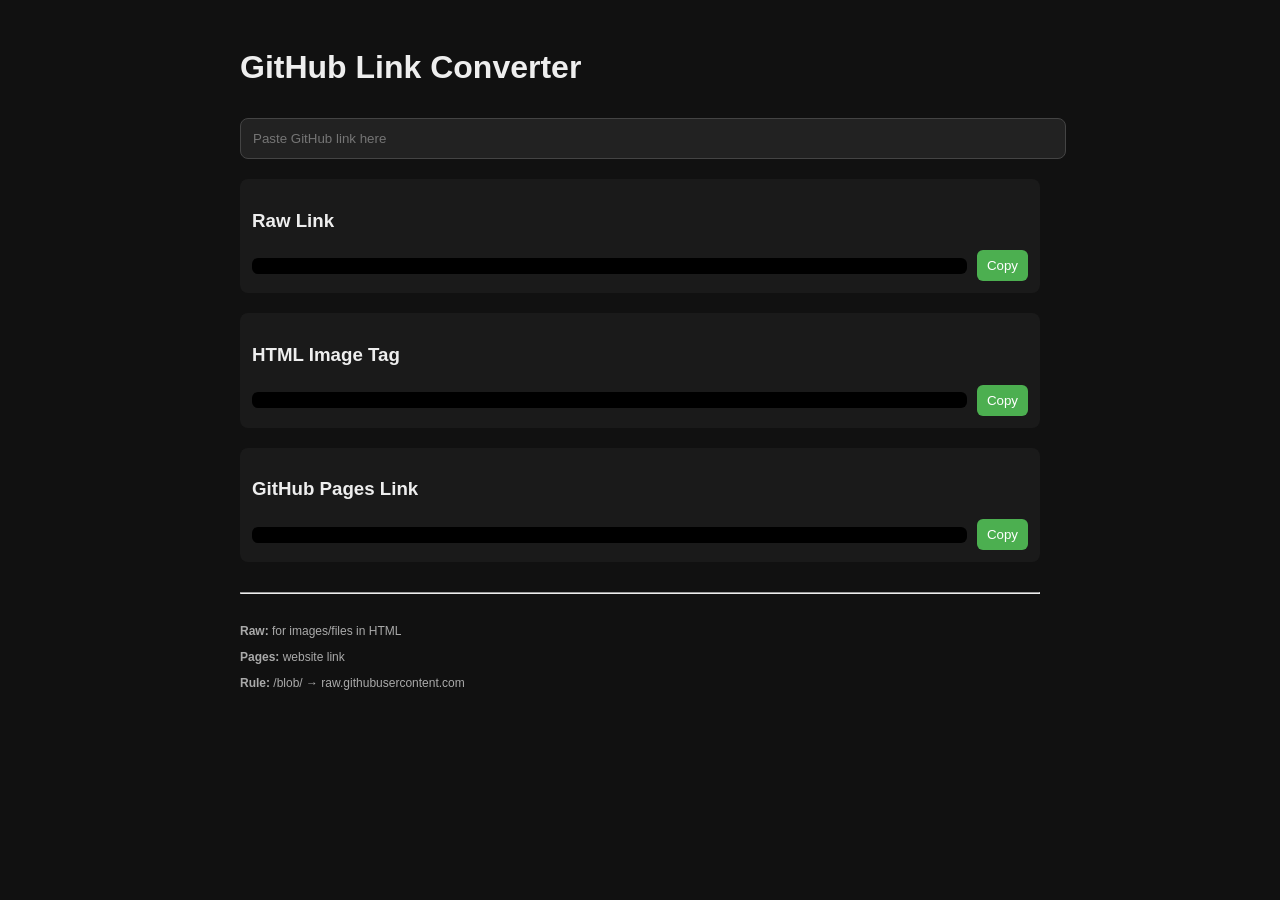
==== link-converter/index.html @ 066777b4 "Create index.html" ====
<!DOCTYPE html>
<html>
<head>
<meta charset="UTF-8">
<title>GitHub Link Converter</title>

<link rel="manifest" href="manifest.json">

<style>
body {
  font-family: Arial;
  background: #111;
  color: #eee;
  padding: 20px;
}

.container {
  max-width: 800px;
  margin: auto;
}

input {
  width: 100%;
  padding: 12px;
  margin-top: 10px;
  background: #222;
  color: white;
  border: 1px solid #444;
  border-radius: 8px;
}

.box {
  margin-top: 20px;
  padding: 12px;
  background: #1a1a1a;
  border-radius: 8px;
}

.result {
  display: flex;
  gap: 10px;
  align-items: center;
}

code {
  flex: 1;
  background: black;
  padding: 8px;
  border-radius: 6px;
  overflow-x: auto;
}

button {
  padding: 8px 10px;
  border: none;
  border-radius: 6px;
  background: #4caf50;
  color: white;
  cursor: pointer;
}

.small {
  font-size: 12px;
  color: #aaa;
}
</style>
</head>

<body>

<div class="container">

<h1>GitHub Link Converter</h1>

<input id="input" placeholder="Paste GitHub link here">

<div class="box">
  <h3>Raw Link</h3>
  <div class="result">
    <code id="raw"></code>
    <button onclick="copy('raw')">Copy</button>
  </div>
</div>

<div class="box">
  <h3>HTML Image Tag</h3>
  <div class="result">
    <code id="html"></code>
    <button onclick="copy('html')">Copy</button>
  </div>
</div>

<div class="box">
  <h3>GitHub Pages Link</h3>
  <div class="result">
    <code id="pages"></code>
    <button onclick="copy('pages')">Copy</button>
  </div>
</div>

<hr style="margin:30px 0;">

<div class="small">
<p><b>Raw:</b> for images/files in HTML</p>
<p><b>Pages:</b> website link</p>
<p><b>Rule:</b> /blob/ → raw.githubusercontent.com</p>
</div>

</div>

<script>
const input = document.getElementById("input");

input.addEventListener("input", () => {
  let url = input.value.trim();

  let raw = "";
  let html = "";
  let pages = "";

  if (url.includes("github.com") && url.includes("/blob/")) {
    raw = url
      .replace("github.com", "raw.githubusercontent.com")
      .replace("/blob/", "/");

    html = `<img src="${raw}">`;
  } else {
    raw = "Paste a /blob/ link";
    html = "Invalid input";
  }

  if (url.includes("github.com")) {
    let parts = url.split("/");
    let user = parts[3];
    let repo = parts[4];
    pages = `https://${user}.github.io/${repo}/`;
  } else {
    pages = "Not detected";
  }

  document.getElementById("raw").textContent = raw;
  document.getElementById("html").textContent = html;
  document.getElementById("pages").textContent = pages;
});

function copy(id) {
  navigator.clipboard.writeText(
    document.getElementById(id).textContent
  );
}
</script>

</body>
</html>
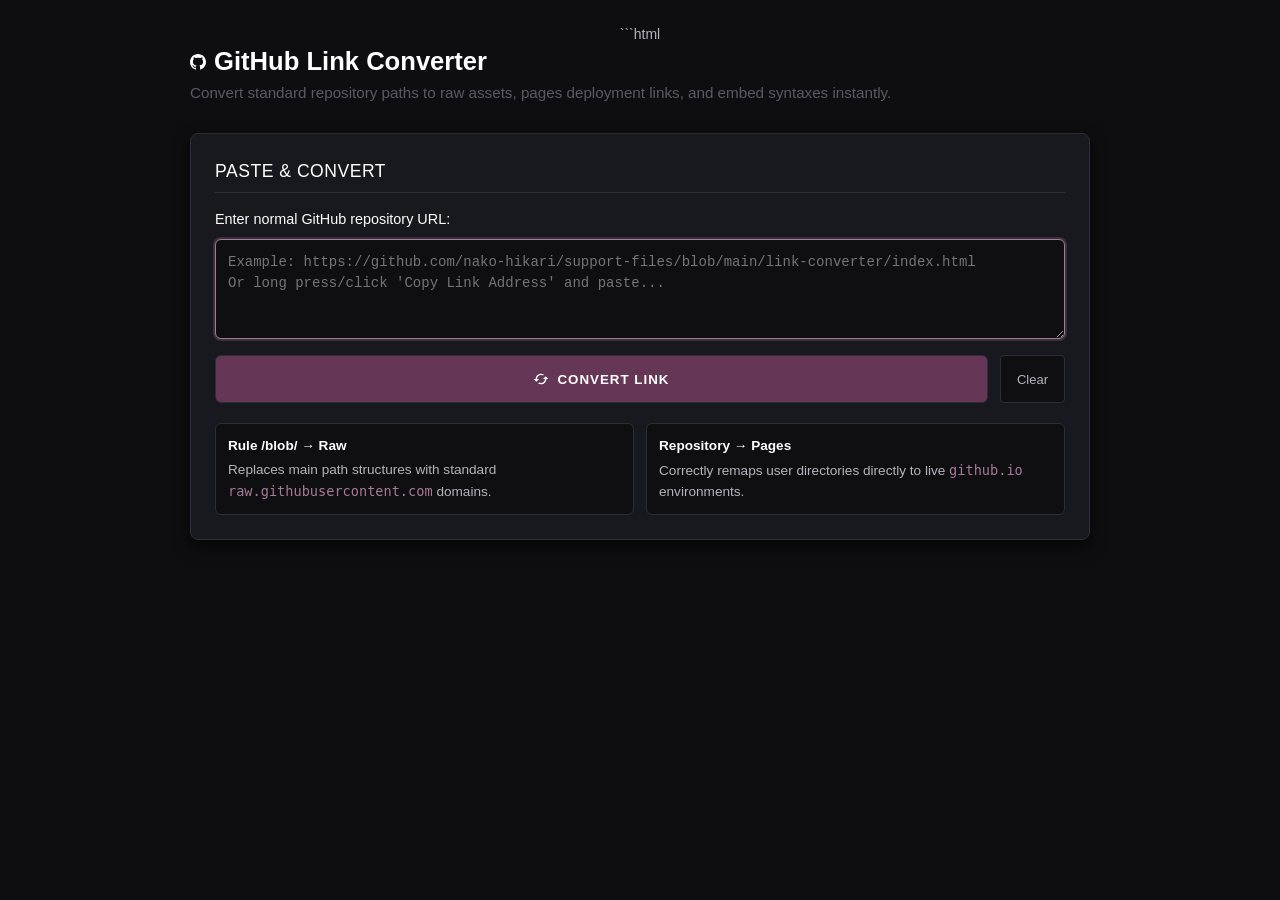
==== commit 7f30716e: "Update index.html" ====
--- a/link-converter/index.html
+++ b/link-converter/index.html
@@ -1,154 +1,563 @@
+```html
 <!DOCTYPE html>
-<html>
+<html lang="en">
 <head>
-<meta charset="UTF-8">
-<title>GitHub Link Converter</title>
-
-<link rel="manifest" href="manifest.json">
-
-<style>
-body {
-  font-family: Arial;
-  background: #111;
-  color: #eee;
-  padding: 20px;
-}
-
-.container {
-  max-width: 800px;
-  margin: auto;
-}
-
-input {
-  width: 100%;
-  padding: 12px;
-  margin-top: 10px;
-  background: #222;
-  color: white;
-  border: 1px solid #444;
-  border-radius: 8px;
-}
-
-.box {
-  margin-top: 20px;
-  padding: 12px;
-  background: #1a1a1a;
-  border-radius: 8px;
-}
-
-.result {
-  display: flex;
-  gap: 10px;
-  align-items: center;
-}
-
-code {
-  flex: 1;
-  background: black;
-  padding: 8px;
-  border-radius: 6px;
-  overflow-x: auto;
-}
-
-button {
-  padding: 8px 10px;
-  border: none;
-  border-radius: 6px;
-  background: #4caf50;
-  color: white;
-  cursor: pointer;
-}
-
-.small {
-  font-size: 12px;
-  color: #aaa;
-}
-</style>
+    <meta charset="UTF-8">
+    <meta name="viewport" content="width=device-width, initial-scale=1.0">
+    <title>GitHub Link Converter</title>
+    <link rel="manifest" href="manifest.json">
+    <style>
+        /* --- CSS VARIABLES (THE TRUTH TOKENS) --- */
+        :root {
+            /* Nako-Default-Purple Color Palette */
+            --bg-color: #0e0e11;
+            --container-bg: #18181f;
+            --input-bg: #0f0f12;
+            --box-bg: #0f0f12;
+            --accent-dark: #663657;
+            --accent-dark-hover: #81456e;
+            --accent-light: #A77A99;
+            --accent-light-hover: #c5a4bc;
+            --text-main: #b4b4bc;
+            --text-muted: #5a5a66;
+            --text-bright: #ffffff;
+            --border-color: #2d2d38;
+            --success-bg: #2a4f32;
+            --success-border: #3b6e47;
+
+            /* Spacing & Layout Scale */
+            --space-xs: 4px;
+            --space-sm: 8px;
+            --space-md: 12px;
+            --space-lg: 16px;
+            --space-xl: 20px;
+            --space-2xl: 24px;
+            --max-width: 900px;
+
+            /* Borders & Depth Elevation */
+            --radius-sm: 4px;
+            --radius-md: 6px;
+            --radius-lg: 8px;
+            --border-width: 1px;
+            --shadow-deep: 0 6px 16px rgba(0, 0, 0, 0.6);
+            --shadow-soft: 0 2px 6px rgba(0, 0, 0, 0.3);
+
+            /* Animation & Transitions */
+            --transition-fast: 0.15s cubic-bezier(0.4, 0, 0.2, 1);
+            --transition-normal: 0.2s cubic-bezier(0.4, 0, 0.2, 1);
+        }
+
+        /* --- BASIC RESET & BODY STYLES --- */
+        * {
+            box-sizing: border-box;
+            margin: 0;
+            padding: 0;
+        }
+
+        body {
+            background-color: var(--bg-color);
+            color: var(--text-main);
+            font-family: -apple-system, BlinkMacSystemFont, "Segoe UI", Roboto, Helvetica, Arial, sans-serif;
+            font-size: 14px;
+            line-height: 1.5;
+            display: flex;
+            flex-direction: column;
+            align-items: center;
+            min-height: 100vh;
+            padding: var(--space-2xl) var(--space-lg);
+            overflow-x: hidden;
+        }
+
+        @media (max-width: 600px) {
+            body {
+                padding: var(--space-lg) var(--space-sm);
+            }
+        }
+
+        /* --- MAIN WRAPPER CONTAINER --- */
+        .app-container {
+            width: 100%;
+            max-width: var(--max-width);
+            display: flex;
+            flex-direction: column;
+            gap: var(--space-xl);
+        }
+
+        /* --- TYPOGRAPHY --- */
+        h1.title {
+            font-size: 1.6rem;
+            font-weight: 600;
+            line-height: 1.3;
+            color: var(--text-bright);
+            margin: 0 0 var(--space-xs) 0;
+            display: flex;
+            align-items: center;
+            gap: var(--space-sm);
+        }
+
+        .subtitle {
+            font-size: 0.95rem;
+            font-weight: 400;
+            line-height: 1.5;
+            color: var(--text-muted);
+            margin-bottom: var(--space-sm);
+        }
+
+        h2.section-header {
+            font-size: 1.1rem;
+            font-weight: 500;
+            text-transform: uppercase;
+            letter-spacing: 0.5px;
+            color: var(--text-bright);
+            margin: 0 0 var(--space-lg) 0;
+            border-bottom: var(--border-width) solid var(--border-color);
+            padding-bottom: var(--space-sm);
+            display: flex;
+            align-items: center;
+            justify-content: space-between;
+        }
+
+        /* --- CARDS & CONTAINER BOXES --- */
+        .card {
+            background-color: var(--container-bg);
+            border: var(--border-width) solid var(--border-color);
+            border-radius: var(--radius-lg);
+            box-shadow: var(--shadow-deep);
+            padding: var(--space-2xl);
+            transition: border-color var(--transition-normal);
+        }
+
+        .card:hover {
+            border-color: var(--accent-dark);
+        }
+
+        /* --- FORMS & INPUT ELEMENTS --- */
+        .form-group {
+            display: flex;
+            flex-direction: column;
+            gap: var(--space-sm);
+            margin-bottom: var(--space-lg);
+        }
+
+        .form-group label {
+            font-weight: 500;
+            color: var(--text-bright);
+            font-size: 0.9rem;
+        }
+
+        textarea.input-field {
+            background-color: var(--input-bg);
+            border: var(--border-width) solid var(--border-color);
+            border-radius: var(--radius-md);
+            color: var(--text-bright);
+            padding: var(--space-md);
+            font-family: "Courier New", Courier, monospace;
+            font-size: 14px;
+            line-height: 1.5;
+            resize: vertical;
+            min-height: 100px;
+            width: 100%;
+            transition: all var(--transition-normal);
+        }
+
+        textarea.input-field:focus {
+            outline: none;
+            border-color: var(--accent-light);
+            box-shadow: 0 0 0 2px rgba(167, 122, 153, 0.25);
+        }
+
+        /* --- BUTTONS --- */
+        .btn-primary {
+            width: 100%;
+            background-color: var(--accent-dark);
+            color: var(--text-bright);
+            border: var(--border-width) solid var(--border-color);
+            padding: var(--space-md) var(--space-2xl);
+            font-weight: bold;
+            text-transform: uppercase;
+            letter-spacing: 1px;
+            border-radius: var(--radius-md);
+            cursor: pointer;
+            display: flex;
+            align-items: center;
+            justify-content: center;
+            gap: var(--space-sm);
+            transition: all var(--transition-normal);
+        }
+
+        .btn-primary:hover {
+            background-color: var(--accent-dark-hover);
+            border-color: var(--accent-light);
+            transform: translateY(-1px);
+        }
+
+        .btn-primary:active {
+            transform: translateY(0);
+        }
+
+        .btn-secondary {
+            background-color: var(--box-bg);
+            border: var(--border-width) solid var(--border-color);
+            color: var(--text-main);
+            padding: 6px 14px;
+            border-radius: var(--radius-sm);
+            font-size: 13px;
+            font-weight: 500;
+            cursor: pointer;
+            display: inline-flex;
+            align-items: center;
+            gap: var(--space-xs);
+            transition: all var(--transition-normal);
+        }
+
+        .btn-secondary:hover {
+            background-color: var(--accent-light);
+            color: var(--bg-color);
+            border-color: var(--accent-light);
+        }
+
+        .btn-secondary:active {
+            transform: scale(0.97);
+        }
+
+        .btn-secondary.copied {
+            background-color: var(--success-bg) !important;
+            color: #ffffff !important;
+            border-color: var(--success-border) !important;
+        }
+
+        /* --- OUTPUT STYLING --- */
+        .output-grid {
+            display: grid;
+            grid-template-columns: 1fr;
+            gap: var(--space-lg);
+        }
+
+        .output-item {
+            display: flex;
+            flex-direction: column;
+            gap: var(--space-xs);
+        }
+
+        .output-label {
+            font-size: 0.85rem;
+            text-transform: uppercase;
+            letter-spacing: 0.5px;
+            color: var(--accent-light);
+            font-weight: 600;
+            display: flex;
+            justify-content: space-between;
+            align-items: center;
+        }
+
+        .output-wrapper {
+            display: flex;
+            align-items: stretch;
+            background-color: var(--box-bg);
+            border: var(--border-width) solid var(--border-color);
+            border-radius: var(--radius-sm);
+            overflow: hidden;
+        }
+
+        .output-code {
+            flex: 1;
+            color: var(--accent-light);
+            padding: var(--space-sm) var(--space-md);
+            font-family: "Courier New", Courier, monospace;
+            white-space: nowrap;
+            overflow-x: auto;
+            align-content: center;
+        }
+
+        /* Custom Scrollbar */
+        .output-code::-webkit-scrollbar {
+            height: 5px;
+        }
+        .output-code::-webkit-scrollbar-track {
+            background: transparent;
+        }
+        .output-code::-webkit-scrollbar-thumb {
+            background: var(--border-color);
+            border-radius: var(--radius-sm);
+        }
+        .output-code::-webkit-scrollbar-thumb:hover {
+            background: var(--accent-light);
+        }
+
+        .output-wrapper .btn-secondary {
+            border-radius: 0;
+            border: none;
+            border-left: var(--border-width) solid var(--border-color);
+            height: 100%;
+            white-space: nowrap;
+        }
+
+        /* --- UTILS & TOASTS --- */
+        .toast-container {
+            position: fixed;
+            bottom: var(--space-2xl);
+            right: var(--space-2xl);
+            display: flex;
+            flex-direction: column;
+            gap: var(--space-sm);
+            z-index: 100;
+        }
+
+        .toast {
+            background-color: var(--container-bg);
+            border-left: 4px solid var(--accent-light);
+            box-shadow: var(--shadow-deep);
+            color: var(--text-bright);
+            padding: var(--space-md) var(--space-lg);
+            border-radius: var(--radius-sm);
+            display: flex;
+            align-items: center;
+            gap: var(--space-sm);
+            transform: translateY(100px);
+            opacity: 0;
+            animation: slideIn var(--transition-normal) forwards;
+        }
+
+        @keyframes slideIn {
+            to {
+                transform: translateY(0);
+                opacity: 1;
+            }
+        }
+
+        .toast.success {
+            border-left-color: var(--success-border);
+        }
+
+        /* --- QUICK CONVERT BANNER / INFO --- */
+        .info-grid {
+            display: grid;
+            grid-template-columns: repeat(auto-fit, minmax(200px, 1fr));
+            gap: var(--space-md);
+            margin-top: var(--space-md);
+        }
+
+        .info-card {
+            background-color: var(--box-bg);
+            border: var(--border-width) solid var(--border-color);
+            padding: var(--space-md);
+            border-radius: var(--radius-md);
+            font-size: 0.85rem;
+        }
+
+        .info-card strong {
+            color: var(--text-bright);
+            display: block;
+            margin-bottom: var(--space-xs);
+        }
+
+        /* --- PREVIEW PANEL --- */
+        .preview-box {
+            border: var(--border-width) dashed var(--border-color);
+            border-radius: var(--radius-md);
+            padding: var(--space-md);
+            background-color: var(--box-bg);
+            min-height: 100px;
+            display: flex;
+            align-items: center;
+            justify-content: center;
+            overflow: hidden;
+            margin-top: var(--space-md);
+            position: relative;
+        }
+
+        .preview-box img {
+            max-width: 100%;
+            max-height: 250px;
+            border-radius: var(--radius-sm);
+            object-fit: contain;
+        }
+
+        .placeholder-text {
+            color: var(--text-muted);
+            text-align: center;
+        }
+
+        /* SVGs */
+        .icon {
+            width: 16px;
+            height: 16px;
+            fill: currentColor;
+            display: inline-block;
+            vertical-align: middle;
+        }
+    </style>
 </head>
-
 <body>
 
-<div class="container">
-
-<h1>GitHub Link Converter</h1>
-
-<input id="input" placeholder="Paste GitHub link here">
-
-<div class="box">
-  <h3>Raw Link</h3>
-  <div class="result">
-    <code id="raw"></code>
-    <button onclick="copy('raw')">Copy</button>
-  </div>
-</div>
-
-<div class="box">
-  <h3>HTML Image Tag</h3>
-  <div class="result">
-    <code id="html"></code>
-    <button onclick="copy('html')">Copy</button>
-  </div>
-</div>
-
-<div class="box">
-  <h3>GitHub Pages Link</h3>
-  <div class="result">
-    <code id="pages"></code>
-    <button onclick="copy('pages')">Copy</button>
-  </div>
-</div>
-
-<hr style="margin:30px 0;">
-
-<div class="small">
-<p><b>Raw:</b> for images/files in HTML</p>
-<p><b>Pages:</b> website link</p>
-<p><b>Rule:</b> /blob/ → raw.githubusercontent.com</p>
-</div>
-
-</div>
-
-<script>
-const input = document.getElementById("input");
-
-input.addEventListener("input", () => {
-  let url = input.value.trim();
-
-  let raw = "";
-  let html = "";
-  let pages = "";
-
-  if (url.includes("github.com") && url.includes("/blob/")) {
-    raw = url
-      .replace("github.com", "raw.githubusercontent.com")
-      .replace("/blob/", "/");
-
-    html = `<img src="${raw}">`;
-  } else {
-    raw = "Paste a /blob/ link";
-    html = "Invalid input";
-  }
-
-  if (url.includes("github.com")) {
-    let parts = url.split("/");
-    let user = parts[3];
-    let repo = parts[4];
-    pages = `https://${user}.github.io/${repo}/`;
-  } else {
-    pages = "Not detected";
-  }
-
-  document.getElementById("raw").textContent = raw;
-  document.getElementById("html").textContent = html;
-  document.getElementById("pages").textContent = pages;
-});
-
-function copy(id) {
-  navigator.clipboard.writeText(
-    document.getElementById(id).textContent
-  );
-}
-</script>
-
-</body>
-</html>
+    <div class="app-container">
+        
+        <!-- Header -->
+        <header>
+            <h1 class="title">
+                <svg class="icon" viewBox="0 0 24 24">
+                    <path d="M12 0c-6.626 0-12 5.373-12 12 0 5.302 3.438 9.8 8.207 11.387.599.111.793-.261.793-.577v-2.234c-3.338.726-4.033-1.416-4.033-1.416-.546-1.387-1.333-1.756-1.333-1.756-1.089-.745.083-.729.083-.729 1.205.084 1.839 1.237 1.839 1.237 1.07 1.834 2.807 1.304 3.492.997.107-.775.418-1.305.762-1.604-2.665-.305-5.467-1.334-5.467-5.931 0-1.311.469-2.381 1.236-3.221-.124-.303-.535-1.524.117-3.176 0 0 1.008-.322 3.301 1.23.957-.266 1.983-.399 3.003-.404 1.02.005 2.047.138 3.006.404 2.291-1.552 3.297-1.23 3.297-1.23.653 1.653.242 2.874.118 3.176.77.84 1.235 1.911 1.235 3.221 0 4.609-2.807 5.624-5.479 5.921.43.372.823 1.102.823 2.222v3.293c0 .319.192.694.801.576 4.765-1.589 8.199-6.086 8.199-11.386 0-6.627-5.373-12-12-12z"/>
+                </svg>
+                GitHub Link Converter
+            </h1>
+            <p class="subtitle">Convert standard repository paths to raw assets, pages deployment links, and embed syntaxes instantly.</p>
+        </header>
+
+        <!-- Main Card: Input & Auto-conversion -->
+        <main class="card">
+            <h2 class="section-header">Paste & Convert</h2>
+            
+            <div class="form-group">
+                <label for="urlInput">Enter normal GitHub repository URL:</label>
+                <textarea 
+                    id="urlInput" 
+                    class="input-field" 
+                    placeholder="Example: https://github.com/nako-hikari/support-files/blob/main/link-converter/index.html&#10;Or long press/click 'Copy Link Address' and paste..."
+                    autocomplete="off"
+                    autofocus
+                ></textarea>
+            </div>
+
+            <div style="display: flex; gap: var(--space-md); margin-bottom: var(--space-xl);">
+                <button id="convertBtn" class="btn-primary">
+                    <svg class="icon" viewBox="0 0 24 24" width="16" height="16">
+                        <path d="M19 8l-4 4h3c0 3.31-2.69 6-6 6-1.01 0-1.97-.25-2.8-.7l-1.46 1.46C8.97 19.54 10.43 20 12 20c4.42 0 8-3.58 8-8h3l-4-4zM6 12c0-3.31 2.69-6 6-6 1.01 0 1.97.25 2.8.7l1.46-1.46C15.03 4.46 13.57 4 12 4c-4.42 0-8 3.58-8 8H1l4 4 4-4H6z" fill="white"/>
+                    </svg>
+                    Convert Link
+                </button>
+                <button id="clearBtn" class="btn-secondary" style="height: 48px; padding: 0 var(--space-lg);">Clear</button>
+            </div>
+
+            <div class="info-grid">
+                <div class="info-card">
+                    <strong>Rule /blob/ &rarr; Raw</strong>
+                    Replaces main path structures with standard <code style="color: var(--accent-light);">raw.githubusercontent.com</code> domains.
+                </div>
+                <div class="info-card">
+                    <strong>Repository &rarr; Pages</strong>
+                    Correctly remaps user directories directly to live <code style="color: var(--accent-light);">github.io</code> environments.
+                </div>
+            </div>
+        </main>
+
+        <!-- Output Card -->
+        <section class="card" id="outputCard" style="display: none;">
+            <h2 class="section-header">Outputs & Conversions</h2>
+
+            <div class="output-grid">
+                <!-- Raw Link -->
+                <div class="output-item">
+                    <div class="output-label">
+                        <span>Raw Resource Link (for images/files)</span>
+                    </div>
+                    <div class="output-wrapper">
+                        <div class="output-code" id="rawOutput"></div>
+                        <button class="btn-secondary copy-btn" data-target="rawOutput">Copy</button>
+                    </div>
+                </div>
+
+                <!-- Pages Link -->
+                <div class="output-item">
+                    <div class="output-label">
+                        <span>Pages Live View / Website Link</span>
+                    </div>
+                    <div class="output-wrapper">
+                        <div class="output-code" id="pagesOutput"></div>
+                        <button class="btn-secondary copy-btn" data-target="pagesOutput">Copy</button>
+                    </div>
+                </div>
+
+                <!-- Markdown Image Syntax -->
+                <div class="output-item" id="mdOutputContainer">
+                    <div class="output-label">
+                        <span>Markdown Image Syntax</span>
+                    </div>
+                    <div class="output-wrapper">
+                        <div class="output-code" id="mdOutput"></div>
+                        <button class="btn-secondary copy-btn" data-target="mdOutput">Copy</button>
+                    </div>
+                </div>
+
+                <!-- HTML Image Tag -->
+                <div class="output-item" id="htmlOutputContainer">
+                    <div class="output-label">
+                        <span>HTML Image Element</span>
+                    </div>
+                    <div class="output-wrapper">
+                        <div class="output-code" id="htmlOutput"></div>
+                        <button class="btn-secondary copy-btn" data-target="htmlOutput">Copy</button>
+                    </div>
+                </div>
+            </div>
+
+            <!-- Preview Frame -->
+            <div class="output-item" style="margin-top: var(--space-xl);">
+                <div class="output-label">Media Preview</div>
+                <div class="preview-box" id="previewBox">
+                    <div class="placeholder-text">Input an image/media-compatible GitHub URL to preview raw assets here.</div>
+                </div>
+            </div>
+        </section>
+
+    </div>
+
+    <!-- Notification Toast Wrapper -->
+    <div class="toast-container" id="toastContainer"></div>
+
+    <script>
+        // --- SELECTORS ---
+        const urlInput = document.getElementById('urlInput');
+        const convertBtn = document.getElementById('convertBtn');
+        const clearBtn = document.getElementById('clearBtn');
+        const outputCard = document.getElementById('outputCard');
+        
+        const rawOutput = document.getElementById('rawOutput');
+        const pagesOutput = document.getElementById('pagesOutput');
+        const mdOutput = document.getElementById('mdOutput');
+        const htmlOutput = document.getElementById('htmlOutput');
+        const previewBox = document.getElementById('previewBox');
+
+        // --- TOAST NOTIFICATIONS ---
+        function showToast(message, type = 'normal') {
+            const toastContainer = document.getElementById('toastContainer');
+            const toast = document.createElement('div');
+            toast.className = `toast ${type === 'success' ? 'success' : ''}`;
+            toast.innerHTML = `
+                <svg class="icon" viewBox="0 0 24 24" width="16" height="16">
+                    <path d="M9 16.17L4.83 12l-1.42 1.41L9 19 21 7l-1.41-1.41z" fill="currentColor"/>
+                </svg>
+                <span>${message}</span>
+            `;
+            toastContainer.appendChild(toast);
+            
+            setTimeout(() => {
+                toast.style.opacity = '0';
+                toast.style.transform = 'translateY(-20px)';
+                toast.addEventListener('transitionend', () => toast.remove());
+            }, 2500);
+        }
+
+        // --- CONVERSION ENGINE ---
+        function processGithubUrls(input) {
+            const trimmed = input.trim();
+            if (!trimmed) {
+                outputCard.style.display = 'none';
+                return;
+            }
+
+            let inputUrl = trimmed;
+            if (!/^https?:\/\//i.test(inputUrl)) {
+                inputUrl = 'https://' + inputUrl;
+            }
+
+            try {
+                const url = new URL(inputUrl);
+                const host = url.hostname.toLowerCase();
+                
+                let rawUrl = '';
+                let pagesUrl = '';
+
+                if (host === 'github.com') {
+                    const pathParts = url.pathname.split('/').filter(p => p !== '');
+                    if (pathParts.length >= 2) {
+                        const owner = p
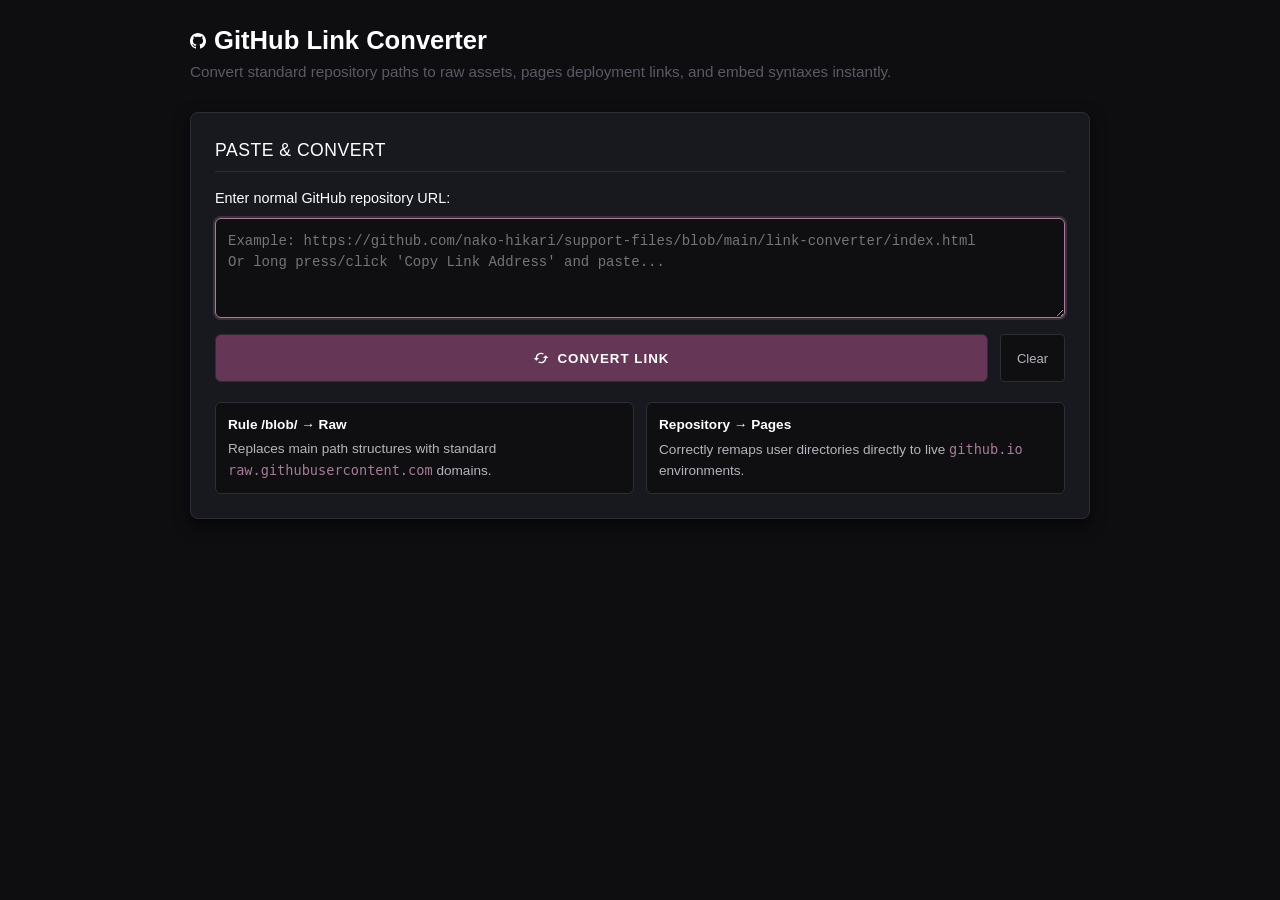
==== commit 6c675e7b: "Update index.html" ====
--- a/link-converter/index.html
+++ b/link-converter/index.html
@@ -1,11 +1,9 @@
-```html
 <!DOCTYPE html>
 <html lang="en">
 <head>
     <meta charset="UTF-8">
     <meta name="viewport" content="width=device-width, initial-scale=1.0">
     <title>GitHub Link Converter</title>
-    <link rel="manifest" href="manifest.json">
     <style>
         /* --- CSS VARIABLES (THE TRUTH TOKENS) --- */
         :root {
@@ -228,8 +226,8 @@
 
         /* --- OUTPUT STYLING --- */
         .output-grid {
-            display: grid;
-            grid-template-columns: 1fr;
+            display: flex;
+            flex-direction: column;
             gap: var(--space-lg);
         }
 
@@ -237,6 +235,7 @@
             display: flex;
             flex-direction: column;
             gap: var(--space-xs);
+            width: 100%;
         }
 
         .output-label {
@@ -257,10 +256,13 @@
             border: var(--border-width) solid var(--border-color);
             border-radius: var(--radius-sm);
             overflow: hidden;
+            width: 100%;
+            max-width: 100%;
         }
 
         .output-code {
             flex: 1;
+            min-width: 0; /* CRITICAL BUG FIX: allows the flex item to shrink below content size so scrollbars trigger instead of breaking layouts */
             color: var(--accent-light);
             padding: var(--space-sm) var(--space-md);
             font-family: "Courier New", Courier, monospace;
@@ -290,6 +292,10 @@
             border-left: var(--border-width) solid var(--border-color);
             height: 100%;
             white-space: nowrap;
+            flex-shrink: 0; /* CRITICAL BUG FIX: prevents the button from being compressed to zero-width on small viewports */
+            display: flex;
+            align-items: center;
+            justify-content: center;
         }
 
         /* --- UTILS & TOASTS --- */
@@ -539,13 +545,26 @@
 
         // --- CONVERSION ENGINE ---
         function processGithubUrls(input) {
+            // Trim whitespace and clear empty inputs
             const trimmed = input.trim();
             if (!trimmed) {
                 outputCard.style.display = 'none';
                 return;
             }
 
-            let inputUrl = trimmed;
+            // Support multi-line pastes by taking the first non-empty line
+            const lines = trimmed.split('\n').map(l => l.trim()).filter(l => l.length > 0);
+            if (lines.length === 0) {
+                outputCard.style.display = 'none';
+                return;
+            }
+
+            let inputUrl = lines[0];
+
+            // Strips query parameters (?...) and anchors (#...) which often result from copying GitHub links directly from code search indexes
+            inputUrl = inputUrl.split('?')[0].split('#')[0];
+
+            // Prepend https scheme if omitted by browser clipboard selection
             if (!/^https?:\/\//i.test(inputUrl)) {
                 inputUrl = 'https://' + inputUrl;
             }
@@ -560,4 +579,194 @@
                 if (host === 'github.com') {
                     const pathParts = url.pathname.split('/').filter(p => p !== '');
                     if (pathParts.length >= 2) {
-                        const owner = p
+                        const owner = pathParts[0];
+                        const repo = pathParts[1];
+                        const isBlobOrRaw = pathParts[2] === 'blob' || pathParts[2] === 'raw';
+                        
+                        let branch = '';
+                        let subPathParts = [];
+                        
+                        if (isBlobOrRaw && pathParts.length > 3) {
+                            branch = pathParts[3];
+                            subPathParts = pathParts.slice(4);
+                        } else if (pathParts.length > 2) {
+                            // Tree or other non-standard directory navigation branches
+                            if (pathParts[2] === 'tree' && pathParts.length > 3) {
+                                branch = pathParts[3];
+                                subPathParts = pathParts.slice(4);
+                            } else {
+                                subPathParts = pathParts.slice(2);
+                            }
+                        }
+
+                        const subPath = subPathParts.join('/');
+
+                        // Process RAW representation
+                        if (branch) {
+                            rawUrl = `https://raw.githubusercontent.com/${owner}/${repo}/${branch}/${subPath}`;
+                        } else {
+                            rawUrl = inputUrl
+                                .replace(/https?:\/\/github\.com/i, 'https://raw.githubusercontent.com')
+                                .replace(/\/blob\//i, '/');
+                        }
+
+                        // Process PAGES representation
+                        if (subPath) {
+                            pagesUrl = `https://${owner}.github.io/${repo}/${subPath}`;
+                        } else {
+                            pagesUrl = `https://${owner}.github.io/${repo}/`;
+                        }
+                    }
+                } else if (host === 'raw.githubusercontent.com') {
+                    // Reverse translation logic back to Pages
+                    const pathParts = url.pathname.split('/').filter(p => p !== '');
+                    if (pathParts.length >= 3) {
+                        const owner = pathParts[0];
+                        const repo = pathParts[1];
+                        const branch = pathParts[2];
+                        const subPath = pathParts.slice(3).join('/');
+
+                        rawUrl = inputUrl;
+                        pagesUrl = `https://${owner}.github.io/${repo}/${subPath}`;
+                    }
+                } else if (host.endsWith('.github.io')) {
+                    const owner = host.split('.')[0];
+                    const pathParts = url.pathname.split('/').filter(p => p !== '');
+                    if (pathParts.length >= 1) {
+                        const repo = pathParts[0];
+                        const subPath = pathParts.slice(1).join('/');
+                        
+                        rawUrl = `https://raw.githubusercontent.com/${owner}/${repo}/main/${subPath}`;
+                        pagesUrl = inputUrl;
+                    }
+                }
+
+                // If fallback patterns match, enforce clean standard outputs
+                if (!rawUrl && !pagesUrl) {
+                    rawUrl = inputUrl
+                        .replace(/https?:\/\/github\.com/i, 'https://raw.githubusercontent.com')
+                        .replace(/\/blob\//i, '/');
+                    pagesUrl = '';
+                }
+
+                // Set displays
+                rawOutput.textContent = rawUrl;
+                pagesOutput.textContent = pagesUrl || 'Not a standard path directory conversion.';
+                
+                // Markdown Syntax Formulations
+                mdOutput.textContent = `![Image](${rawUrl})`;
+                htmlOutput.textContent = `<img src="${rawUrl}" alt="Media Resource" />`;
+
+                // Update Graphic Previews
+                updatePreview(rawUrl);
+
+                outputCard.style.display = 'block';
+
+            } catch (err) {
+                // Fault-tolerant string processing fallbacks on parsing errors
+                const processedFallback = inputUrl
+                    .replace(/https?:\/\/github\.com/i, 'https://raw.githubusercontent.com')
+                    .replace(/\/blob\//i, '/');
+
+                rawOutput.textContent = processedFallback;
+                pagesOutput.textContent = 'Invalid complex URL layout for Pages parsing.';
+                mdOutput.textContent = `![Image](${processedFallback})`;
+                htmlOutput.textContent = `<img src="${processedFallback}" alt="Media Resource" />`;
+                updatePreview(processedFallback);
+                outputCard.style.display = 'block';
+            }
+        }
+
+        // --- PREVIEW RENDER ---
+        function updatePreview(url) {
+            const isImage = /\.(jpeg|jpg|gif|png|svg|webp|bmp|ico)$/i.test(url);
+            
+            if (isImage) {
+                previewBox.innerHTML = `
+                    <img src="${url}" alt="Converted Asset Preview" onerror="handlePreviewError()" />
+                `;
+            } else {
+                previewBox.innerHTML = `
+                    <div class="placeholder-text" style="color: var(--accent-light);">
+                        Not an image asset (.jpg, .png, .svg, etc.). Asset URL is active and ready for source distribution.
+                    </div>
+                `;
+            }
+        }
+
+        function handlePreviewError() {
+            previewBox.innerHTML = `
+                <div class="placeholder-text" style="color: #ea5455;">
+                    Unable to load image preview. Double check standard directory properties or visibility credentials.
+                </div>
+            `;
+        }
+
+        // --- ACTIONS & LISTENERS ---
+        convertBtn.addEventListener('click', () => {
+            processGithubUrls(urlInput.value);
+        });
+
+        urlInput.addEventListener('input', () => {
+            processGithubUrls(urlInput.value);
+        });
+
+        // Instant parsing on standard system paste triggers
+        urlInput.addEventListener('paste', () => {
+            setTimeout(() => {
+                processGithubUrls(urlInput.value);
+            }, 50);
+        });
+
+        clearBtn.addEventListener('click', () => {
+            urlInput.value = '';
+            outputCard.style.display = 'none';
+            showToast('Input cleared');
+        });
+
+        // --- ROBUST CLIPBOARD INTEGRATION ---
+        document.querySelectorAll('.copy-btn').forEach(btn => {
+            btn.addEventListener('click', () => {
+                const targetId = btn.getAttribute('data-target');
+                const textToCopy = document.getElementById(targetId).textContent;
+
+                if (!textToCopy || textToCopy.startsWith('Invalid') || textToCopy.startsWith('Not a standard')) {
+                    showToast('Nothing valid to copy');
+                    return;
+                }
+
+                // Universal fallback container copy execution
+                const tempTextArea = document.createElement('textarea');
+                tempTextArea.value = textToCopy;
+                tempTextArea.style.position = 'absolute';
+                tempTextArea.style.left = '-9999px';
+                document.body.appendChild(tempTextArea);
+                
+                tempTextArea.select();
+                tempTextArea.setSelectionRange(0, 99999);
+
+                try {
+                    const successful = document.execCommand('copy');
+                    if (successful) {
+                        btn.classList.add('copied');
+                        btn.textContent = 'Copied!';
+                        showToast('Copied to clipboard!', 'success');
+                        
+                        setTimeout(() => {
+                            btn.classList.remove('copied');
+                            btn.textContent = 'Copy';
+                        }, 1500);
+                    } else {
+                        showToast('Failed to copy. Try highlighting and copying manually.');
+                    }
+                } catch (err) {
+                    showToast('Fallback copy execution failed.');
+                }
+
+                document.body.removeChild(tempTextArea);
+            });
+        });
+    </script>
+</body>
+</html>
+
